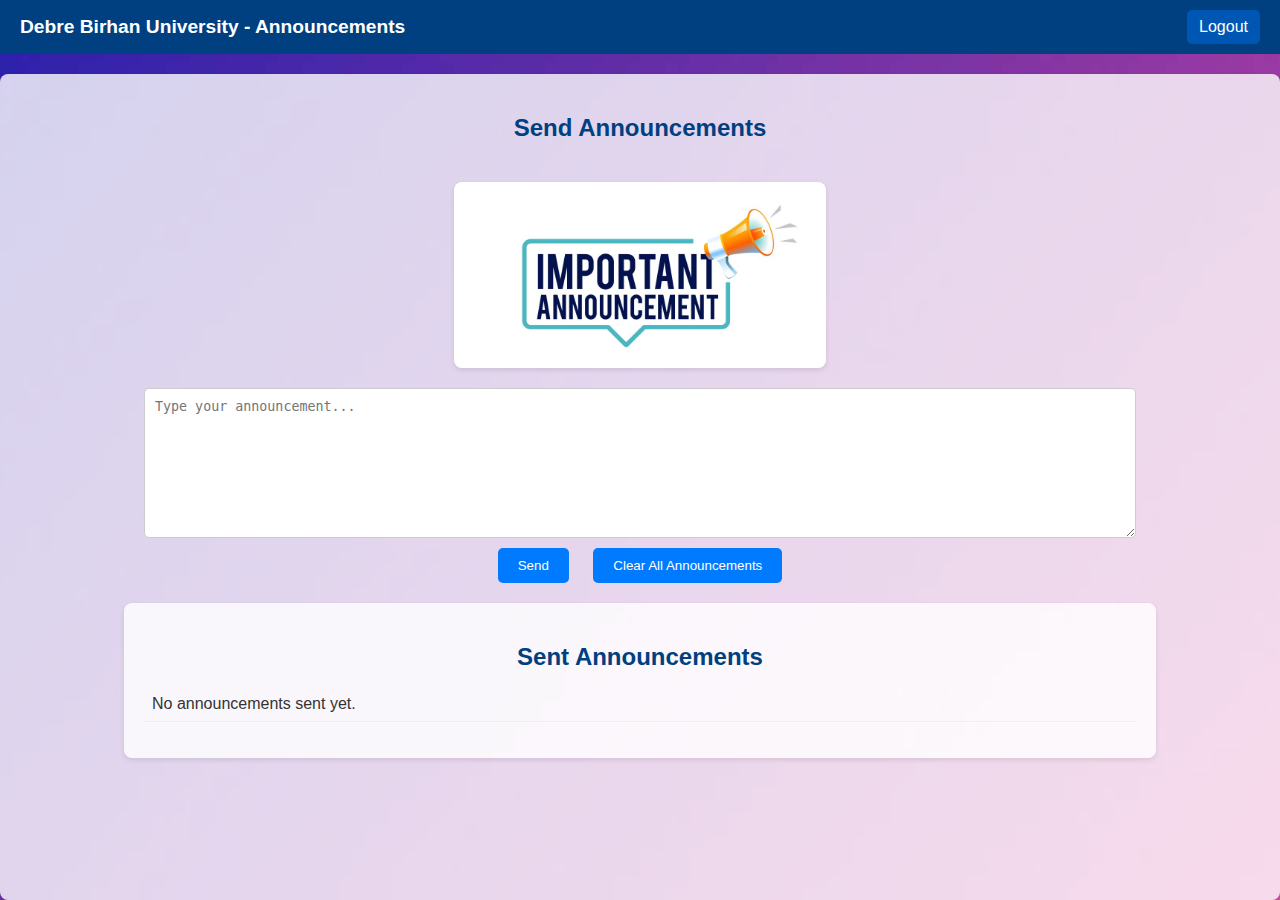
==== announcements.html @ 15a9deaf "project" ====
<!DOCTYPE html>
<html lang="en">
<head>
    <meta charset="UTF-8">
    <meta name="viewport" content="width=device-width, initial-scale=1.0">
    <title>Announcements</title>
    <link rel="stylesheet" href="./CSS/announcements.css">
    <link rel="icon" href="./img/favicon_io/favicon.ico" type="image/x-icon">
    <link rel="icon" type="image/png" sizes="32x32" href="./img/favicon_io/favicon-32x32.png">
    <link rel="icon" type="image/png" sizes="16x16" href="./img/favicon_io/favicon-16x16.png">
    <link rel="apple-touch-icon" sizes="180x180" href="./img/favicon_io/apple-touch-icon.png">
    <link rel="manifest" href="./img/favicon_io/site.webmanifest">
    <link rel="mask-icon" href="./img/safari-pinned-tab.svg" color="#5bbad5">
    <meta name="msapplication-TileColor" content="#da532c">
    <meta name="theme-color" content="#ffffff">
</head>
<body>
    <nav>
        <span class="site-title">Debre Birhan University - Announcements</span>
        <a href="index.html">Logout</a>
    </nav>
    <main>
        <h2>Send Announcements</h2>
        <img src="./img/ann1.jpg" alt="Announcements" class="page-image">
        <textarea id="message" placeholder="Type your announcement..."></textarea>
        <div>
            <button onclick="sendMessage()">Send</button>
            <button onclick="clearAllAnnouncements()">Clear All Announcements</button>
        </div>

        <div id="sent-announcements">
            <h2>Sent Announcements</h2>
        </div>
    </main>

    <script src="./JS/announcements.js"></script>
</body>
</html>
---- CSS/announcements.css ----
/* announcements.css */

body {
    font-family: 'Arial', 'Helvetica Neue', sans-serif;
    background-color: #f4f4f4;
    margin: 0;
    padding: 0;
    display: flex;
    flex-direction: column;
    min-height: 100vh;
    color: #333;
    background-image: url("../img/are-you-color-blind-take-the-color-blind-test-option6.jpg"); 
    background-size: cover;
    background-repeat: no-repeat;
    background-position: center center;
    background-color: #f0f0f0; 
}

nav {
    background-color: #004080;
    color: white;
    padding: 10px 20px;
    display: flex;
    justify-content: space-between;
    align-items: center;
}

.site-title {
    font-weight: bold;
    font-size: 1.2em;
}

nav a {
    color: white;
    text-decoration: none;
    margin-left: 10px;
    padding: 8px 12px;
    background-color: #0056b3;
    border-radius: 5px;
    transition: background-color 0.3s ease;
}

nav a:hover {
    background-color: #007bff;
}

main {
    flex: 1;
    padding: 20px;
    display: flex;
    flex-direction: column;
    align-items: center;
    background-color: rgba(255, 255, 255, 0.8); 
    padding: 20px;
    border-radius: 8px;
    margin-top: 20px;
    box-shadow: 0 2px 5px rgba(0, 0, 0, 0.1);
}

h2 {
    text-align: center;
    margin-bottom: 20px;
    color: #004080;
}

.page-image {
    display: block;
    margin: 20px auto;
    max-width: 30%;
    height: auto;
    border-radius: 8px;
    box-shadow: 0 2px 5px rgba(0, 0, 0, 0.1);
}

textarea {
    width: 80%;
    height: 150px;
    padding: 10px;
    margin-bottom: 10px;
    border: 1px solid #ccc;
    resize: vertical;
    border-radius: 5px;
    box-sizing: border-box; 
}

button {
    padding: 10px 20px;
    background-color: #007bff;
    color: white;
    border: none;
    border-radius: 5px;
    cursor: pointer;
    transition: background-color 0.3s ease;
    margin: 0 10px;
}

button:hover {
    background-color: #0056b3;
}

#sent-announcements {
    background-color: rgba(255, 255, 255, 0.8);
    border-radius: 8px;
    padding: 20px;
    margin-top: 20px;
    box-shadow: 0 2px 5px rgba(0, 0, 0, 0.1);
    width: 80%;
    overflow-y: auto;
}

#sent-announcements h2 {
    color: #004080;
    margin-bottom: 10px;
}

#sent-announcements ul {
    list-style: none;
    padding: 0;
}

#sent-announcements li {
    margin-bottom: 5px;
    padding: 8px;
    border-bottom: 1px solid #eee;
    display: flex;
    align-items: center;
    justify-content: space-between; 
}

#no-announcements-message {
    color: #777;
    font-style: italic;
    padding: 5px;
}

.delete-button {
    background-color: #d9534f;
    color: white;
    border: none;
    padding: 5px 10px;
    margin-left: auto; 
    cursor: pointer;
    border-radius: 3px;
    transition: background-color 0.3s ease;
}

.delete-button:hover {
    background-color: #c9302c;
}
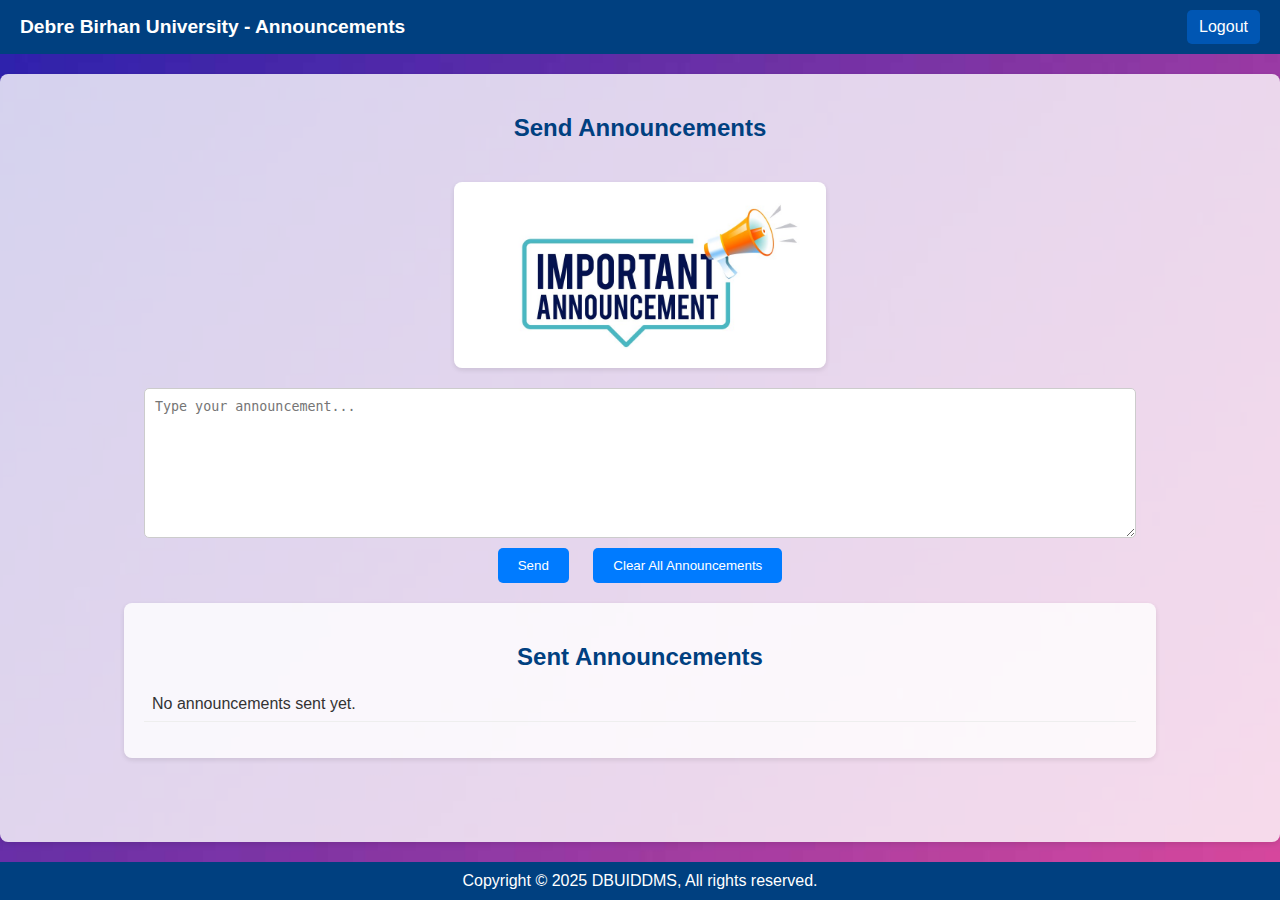
==== commit a89c3707: "project" ====
--- a/announcements.html
+++ b/announcements.html
@@ -33,6 +33,10 @@
         </div>
     </main>
 
+    <footer>
+        <p>Copyright © 2025 DBUIDDMS, All rights reserved.</p>
+    </footer>
+
     <script src="./JS/announcements.js"></script>
 </body>
 </html>--- a/CSS/announcements.css
+++ b/CSS/announcements.css
@@ -146,4 +146,17 @@
 
 .delete-button:hover {
     background-color: #c9302c;
+}
+
+footer {
+    background-color: #004080; 
+    color: white;
+    text-align: center;
+    padding: 10px 0; 
+    margin-top: 20px;
+    width: 100%; 
+}
+
+footer p {
+    margin: 0;
 }